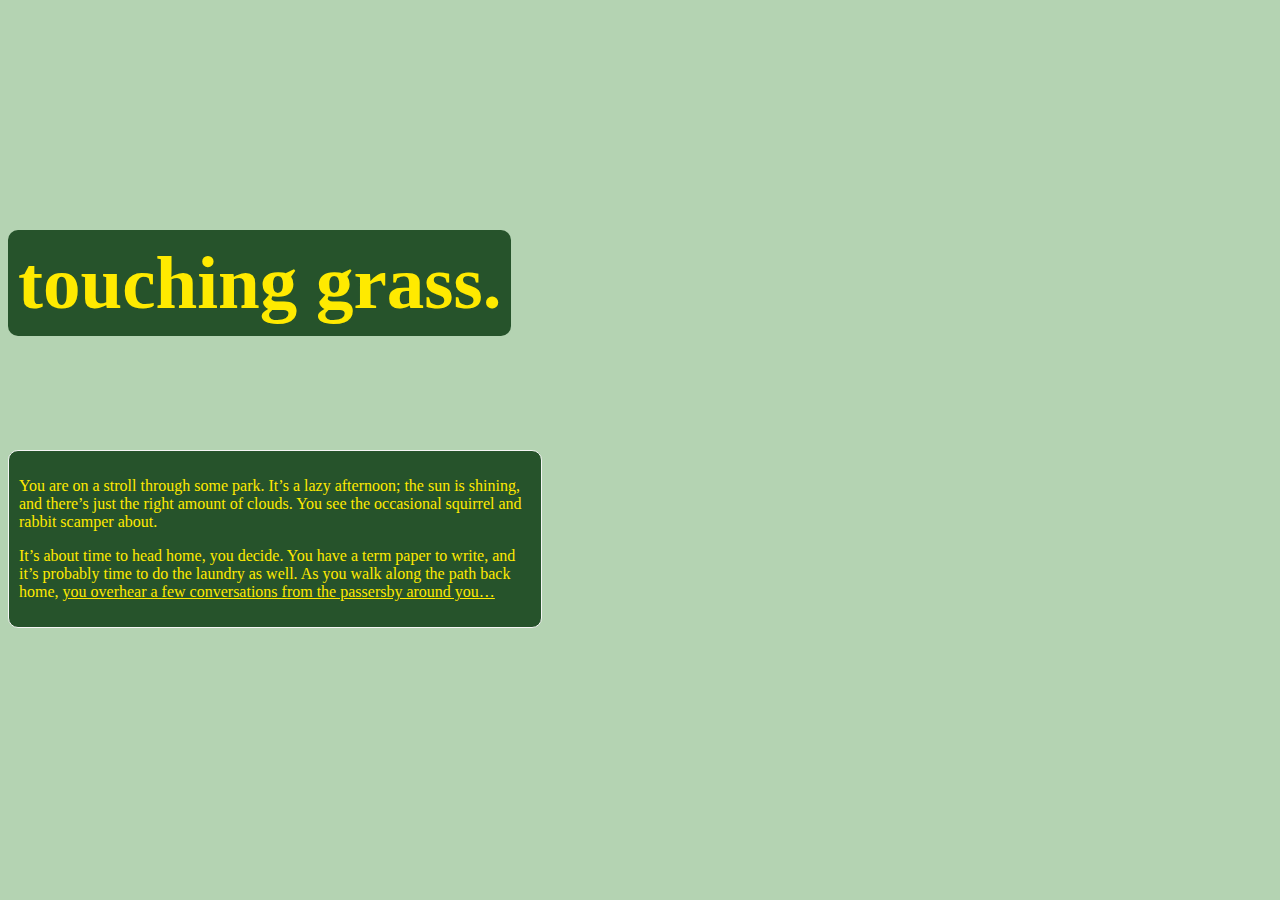
==== index.html @ 4f3f874d "scroll experiment" ====
<!DOCTYPE html>
<html>
  <head>
    <head>
        <meta charset="UTF-8">
        <meta name="viewport" content="width=device-width, initial-scale=1.0">
        <title>touching grass.</title>
        <link rel="stylesheet" href="styles.css">
    </head>
  </head>
  <body>

    <h1>touching grass.</h1>

    <div id="intro">
        <p>
            You are on a stroll through some park. It’s a lazy afternoon; the sun is shining, 
            and there’s just the right amount of clouds. You see the occasional squirrel and rabbit scamper about.
        </p>

        <p>
         It’s about time to head home, you decide. You have a term paper to write, and it’s probably time to do 
         the laundry as well. As you walk along the path back home, 
         <a id=introText href="path.html">
            you overhear a few conversations from the 
             passersby around you…</a>
        </p>
        
      </div>
  </body>
</html>
---- styles.css ----
body {
    background-color: #B4D3B2;
    overflow: scroll;
}

h1 {
    font-size: 75px;
    background-color: #26532B;
    border-radius: 10px;
    color: #ffea00;
    position: fixed;   
    top: 20%;
    padding: 10px;
    /* top: 100px; */
    /* text-align: center; */
    /* width: 50%; */
}
#intro {
    width: 40%;
    margin: auto;
    position: fixed;
    top: 50%;
    padding: 10px;
    background-color: #26532B;
    color: whitesmoke;
    border: 1px solid whitesmoke;
    border-radius: 10px;
}

p, a, #introText {
    color: #ffea00;
}
a:hover {
    color: #B4D3B2;
    background-color: #26532B;
}

.convo {
    text-align: center;
    font-size: medium;
}
.date {
    position: fixed;
    top: 450px;
    left: 100px;
}
.anime {
    position: fixed;
    top: 300px;
    right: 100px;
}
.ikea {
    position: fixed;
    top: 150px;
    left: 250px;
}
#continue {
    font-size: larger;
    position: fixed;
    left: 50%;
    bottom: 200px;
    transform: translate(-50%, -50%);
    margin: 0 auto;
}
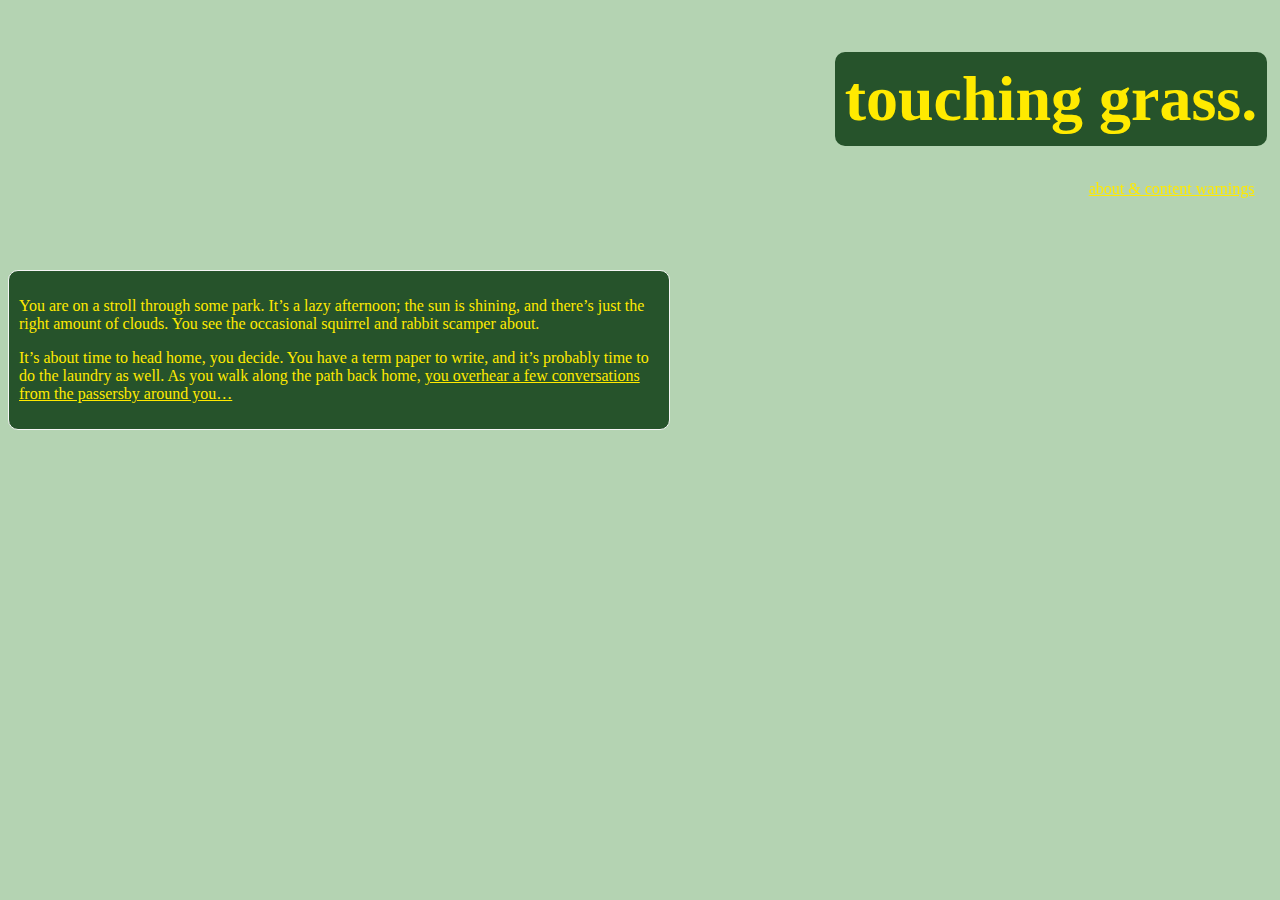
==== commit e96421db: "styling" ====
--- a/index.html
+++ b/index.html
@@ -9,9 +9,9 @@
     </head>
   </head>
   <body>
-
     <h1>touching grass.</h1>
-
+    <a id=about href="about.html">
+      about & content warnings</a>
     <div id="intro">
         <p>
             You are on a stroll through some park. It’s a lazy afternoon; the sun is shining, 
@@ -23,9 +23,9 @@
          the laundry as well. As you walk along the path back home, 
          <a id=introText href="path.html">
             you overhear a few conversations from the 
-             passersby around you…</a>
+             passersby around you…
+          </a>
         </p>
-        
       </div>
   </body>
 </html>--- a/styles.css
+++ b/styles.css
@@ -4,22 +4,28 @@
 }
 
 h1 {
-    font-size: 75px;
+    font-size: 400%;
     background-color: #26532B;
     border-radius: 10px;
     color: #ffea00;
     position: fixed;   
-    top: 20%;
+    top: 1%;
+    right: 1%;
     padding: 10px;
     /* top: 100px; */
     /* text-align: center; */
     /* width: 50%; */
 }
+#about {
+    position: fixed;   
+    top: 20%;
+    right: 2%;
+}
 #intro {
-    width: 40%;
+    width: 50%;
     margin: auto;
     position: fixed;
-    top: 50%;
+    top: 30%;
     padding: 10px;
     background-color: #26532B;
     color: whitesmoke;
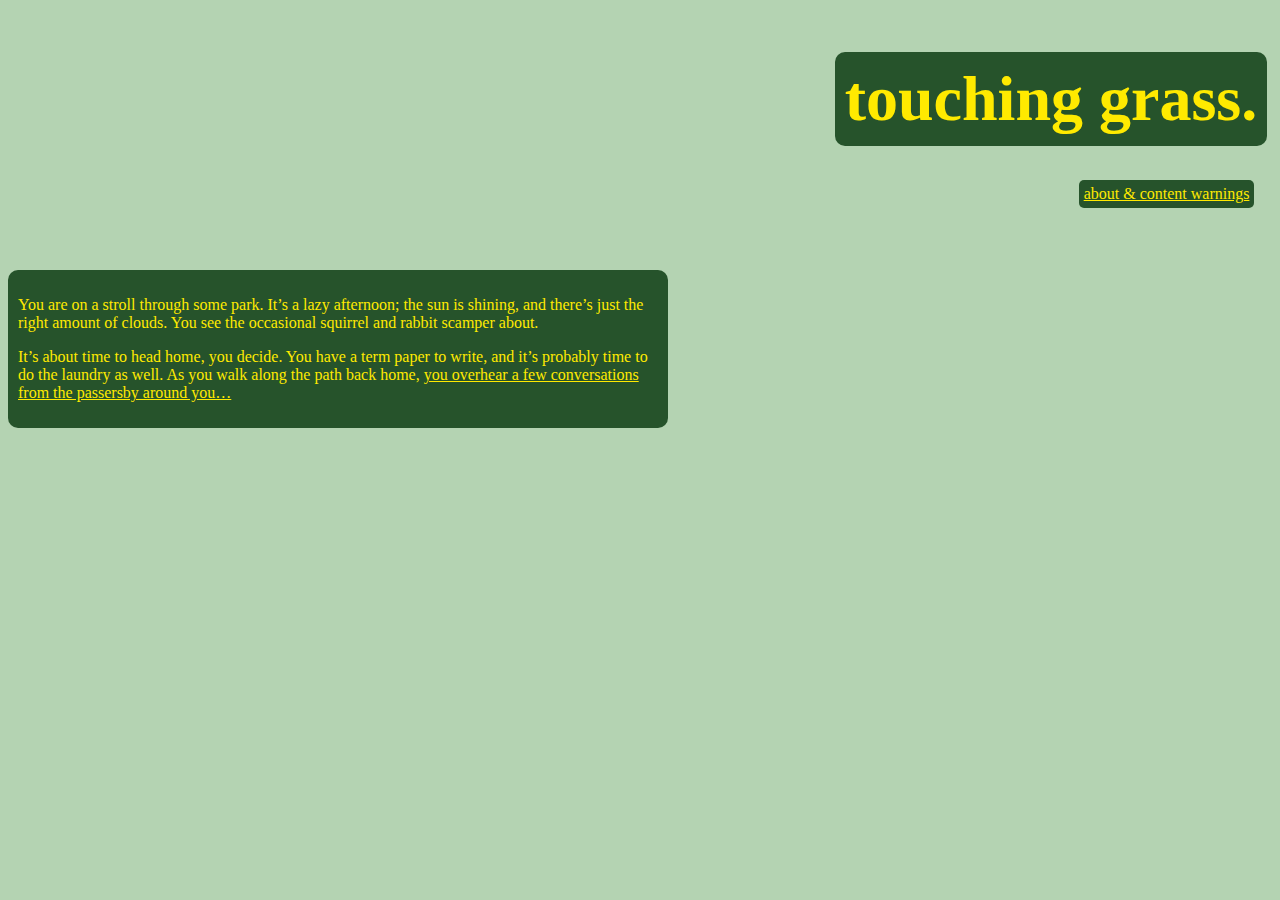
==== commit cb9d53b7: "about file" ====
--- a/index.html
+++ b/index.html
@@ -26,6 +26,7 @@
              passersby around you…
           </a>
         </p>
+        
       </div>
   </body>
 </html>--- a/styles.css
+++ b/styles.css
@@ -18,10 +18,13 @@
 }
 #about {
     position: fixed;   
+    background-color: #26532B;
+    padding: 5px;
+    border-radius: 5px;
     top: 20%;
     right: 2%;
 }
-#intro {
+#intro, .aboutText {
     width: 50%;
     margin: auto;
     position: fixed;
@@ -29,7 +32,6 @@
     padding: 10px;
     background-color: #26532B;
     color: whitesmoke;
-    border: 1px solid whitesmoke;
     border-radius: 10px;
 }
 
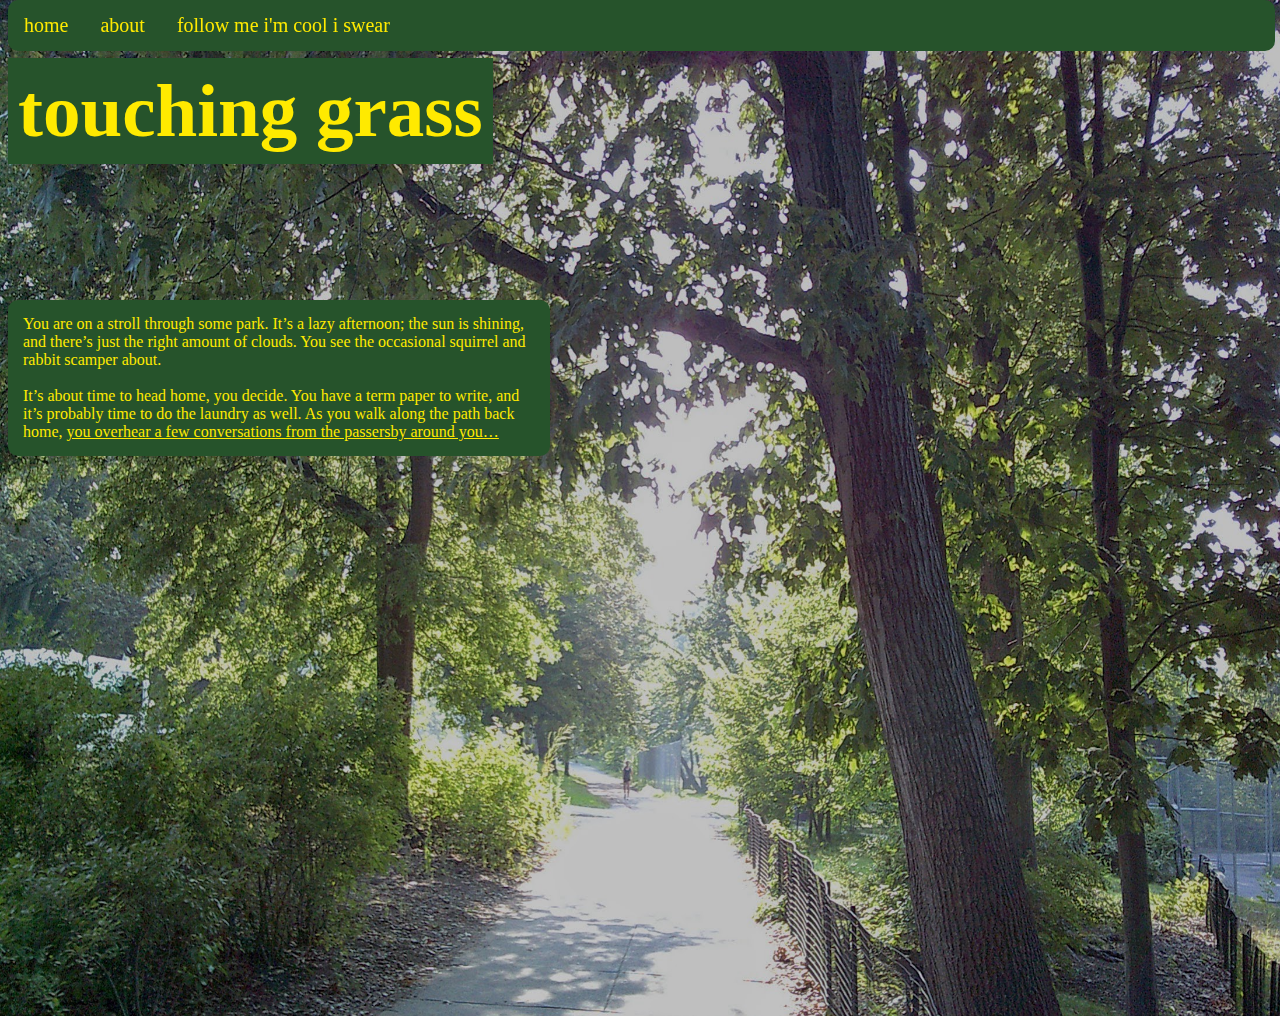
==== commit 072a026b: "made it tools assignment 4 -friendly LOLLL" ====
--- a/index.html
+++ b/index.html
@@ -5,28 +5,29 @@
         <meta charset="UTF-8">
         <meta name="viewport" content="width=device-width, initial-scale=1.0">
         <title>touching grass.</title>
-        <link rel="stylesheet" href="styles.css">
+        <link rel="stylesheet" href="css/styles.css">
     </head>
   </head>
   <body>
-    <h1>touching grass.</h1>
-    <a id=about href="about.html">
-      about & content warnings</a>
-    <div id="intro">
-        <p>
-            You are on a stroll through some park. It’s a lazy afternoon; the sun is shining, 
-            and there’s just the right amount of clouds. You see the occasional squirrel and rabbit scamper about.
-        </p>
-
-        <p>
-         It’s about time to head home, you decide. You have a term paper to write, and it’s probably time to do 
-         the laundry as well. As you walk along the path back home, 
-         <a id=introText href="path.html">
-            you overhear a few conversations from the 
-             passersby around you…
-          </a>
-        </p>
-        
-      </div>
+    <div class="navbar">
+      <a href="index.html">home</a>
+      <a href="about.html">about</a>
+      <a href="https://www.instagram.com/bealuna.jpg/">follow me i'm cool i swear</a>
+    </div>
+    <div>
+      <h1>touching grass</h1>
+      <div class="intro">
+          <p>
+              You are on a stroll through some park. It’s a lazy afternoon; the sun is shining, 
+              and there’s just the right amount of clouds. You see the occasional squirrel and rabbit scamper about.
+              <br><br>
+              It’s about time to head home, you decide. You have a term paper to write, and it’s probably time to do 
+              the laundry as well. As you walk along the path back home, 
+           <a class="intro text" href="path.html">
+              you overhear a few conversations from the 
+               passersby around you…</a>
+          </p>
+        </div>
+    </div>    
   </body>
 </html>--- a/css/styles.css
+++ b/css/styles.css
@@ -0,0 +1,75 @@
+body {
+  height: 1000px;
+    background-color: #B4D3B2;
+    background-image: url("/images/home.jpeg");
+    background-repeat: no-repeat;
+    background-size: 100% 100%;
+    min-height: 100vh;
+    overflow: auto;
+    
+}
+.navbar {
+    overflow: hidden;
+    background-color: #26532B;
+    position: fixed;
+    top: 0;
+    width: 99%;
+    border-radius: 10px;
+  }
+  h1 {
+    font-size: 75px;
+    background-color: #26532B;
+    color: #ffea00;
+    position: absolute;
+    padding: 10px;
+}
+  .navbar a {
+    float: left;
+    display: block;
+    color: #ffea00;
+    text-align: center;
+    padding: 14px 16px;
+    text-decoration: none;
+    font-size: 20px;
+  }
+  .navbar a:hover {
+    background: #ffea00;
+    color: #26532B;
+  }
+
+#about {
+    position: fixed;   
+    background-color: #26532B;
+    padding: 5px;
+    border-radius: 5px;
+    top: 20%;
+    right: 2%;
+}
+.intro p {
+    position: absolute;
+    width: 40%;
+    margin: auto;
+    top: 300px;
+    padding: 15px;
+    background-color: #26532B;
+    color: #ffea00;
+    border-radius: 10px;
+}
+.about {
+    position: absolute;
+    width: 50%;
+    margin: auto;
+    top: 200px;
+    padding: 5px;
+    background-color: #26532B;
+    color: whitesmoke;
+    border-radius: 10px;
+}
+
+p, a {
+    color: #ffea00;
+}
+a:hover {
+    color: #B4D3B2;
+    background-color: #26532B;
+}
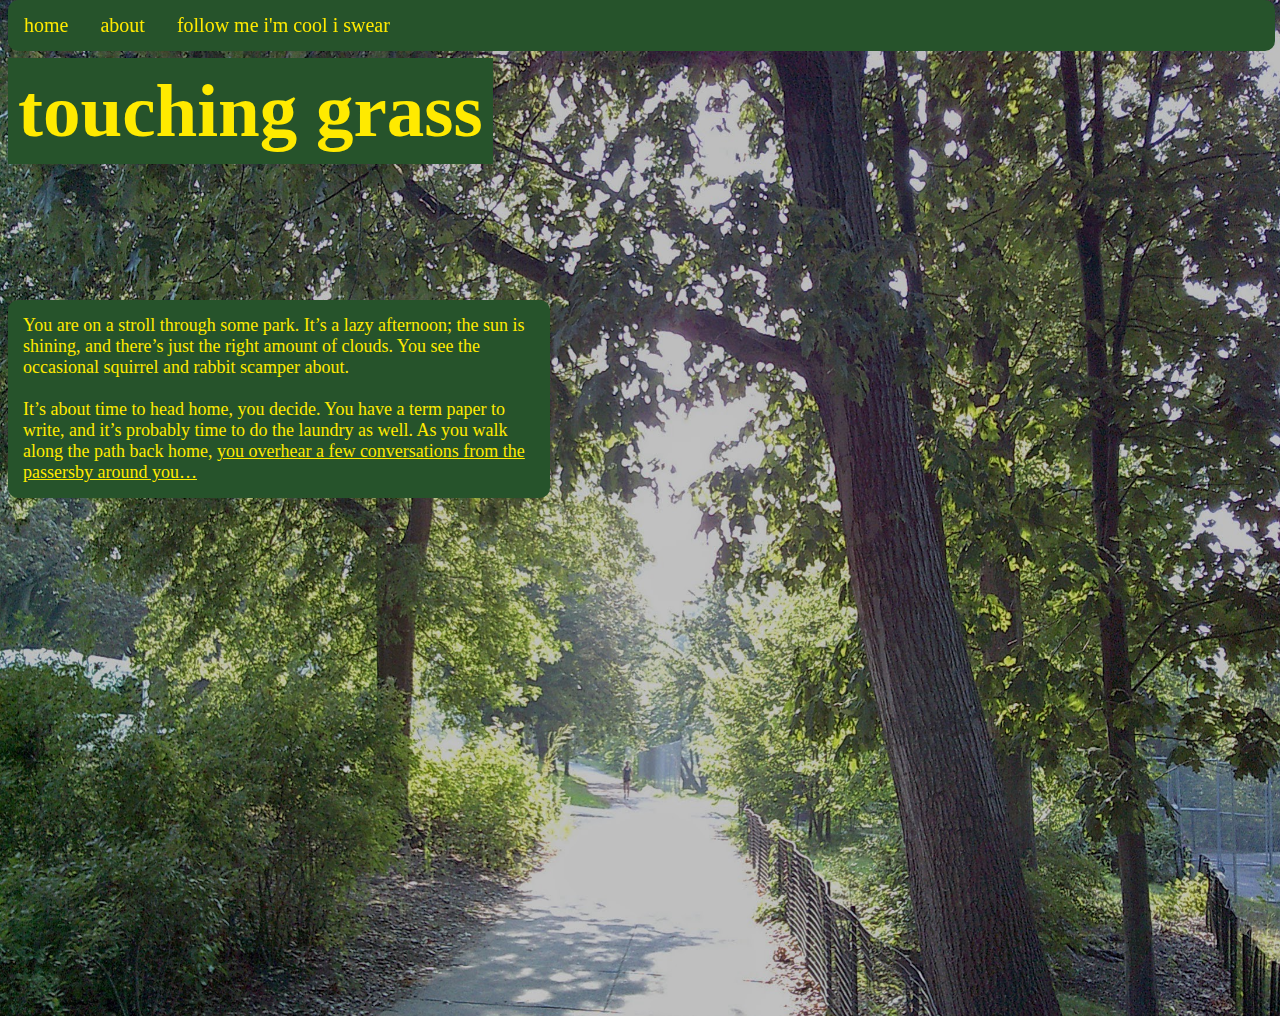
==== commit c9b41935: "mrow" ====
--- a/index.html
+++ b/index.html
@@ -5,7 +5,7 @@
         <meta charset="UTF-8">
         <meta name="viewport" content="width=device-width, initial-scale=1.0">
         <title>touching grass.</title>
-        <link rel="stylesheet" href="css/styles.css">
+        <link rel="stylesheet" href="styles.css">
     </head>
   </head>
   <body>
--- a/styles.css
+++ b/styles.css
@@ -0,0 +1,78 @@
+body {
+  height: 1000px;
+    background-color: #B4D3B2;
+    background-image: url("home.jpeg");
+    background-repeat: no-repeat;
+    background-size: 100% 100%;
+    min-height: 100vh;
+    overflow: auto;
+    
+}
+.navbar {
+    overflow: hidden;
+    background-color: #26532B;
+    position: fixed;
+    top: 0;
+    width: 99%;
+    border-radius: 10px;
+    z-index: 1000;
+  }
+  h1 {
+    font-size: 75px;
+    background-color: #26532B;
+    color: #ffea00;
+    position: absolute;
+    padding: 10px;
+}
+  .navbar a {
+    float: left;
+    display: block;
+    color: #ffea00;
+    text-align: center;
+    padding: 14px 16px;
+    text-decoration: none;
+    font-size: 20px;
+  }
+  .navbar a:hover {
+    background: #ffea00;
+    color: #26532B;
+    transition:0.3s;
+  }
+
+#about {
+    position: fixed;   
+    background-color: #26532B;
+    padding: 5px;
+    border-radius: 5px;
+    top: 20%;
+    right: 2%;
+}
+.intro p {
+    font-size: large;
+    position: absolute;
+    width: 40%;
+    margin: auto;
+    top: 300px;
+    padding: 15px;
+    background-color: #26532B;
+    color: #ffea00;
+    border-radius: 10px;
+}
+.about {
+    position: absolute;
+    width: 50%;
+    margin: auto;
+    top: 100px;
+    padding: 5px;
+    background-color: #26532B;
+    color: whitesmoke;
+    border-radius: 10px;
+}
+
+p, a {
+    color: #ffea00;
+}
+a:hover {
+    color: #B4D3B2;
+    background-color: #26532B;
+}
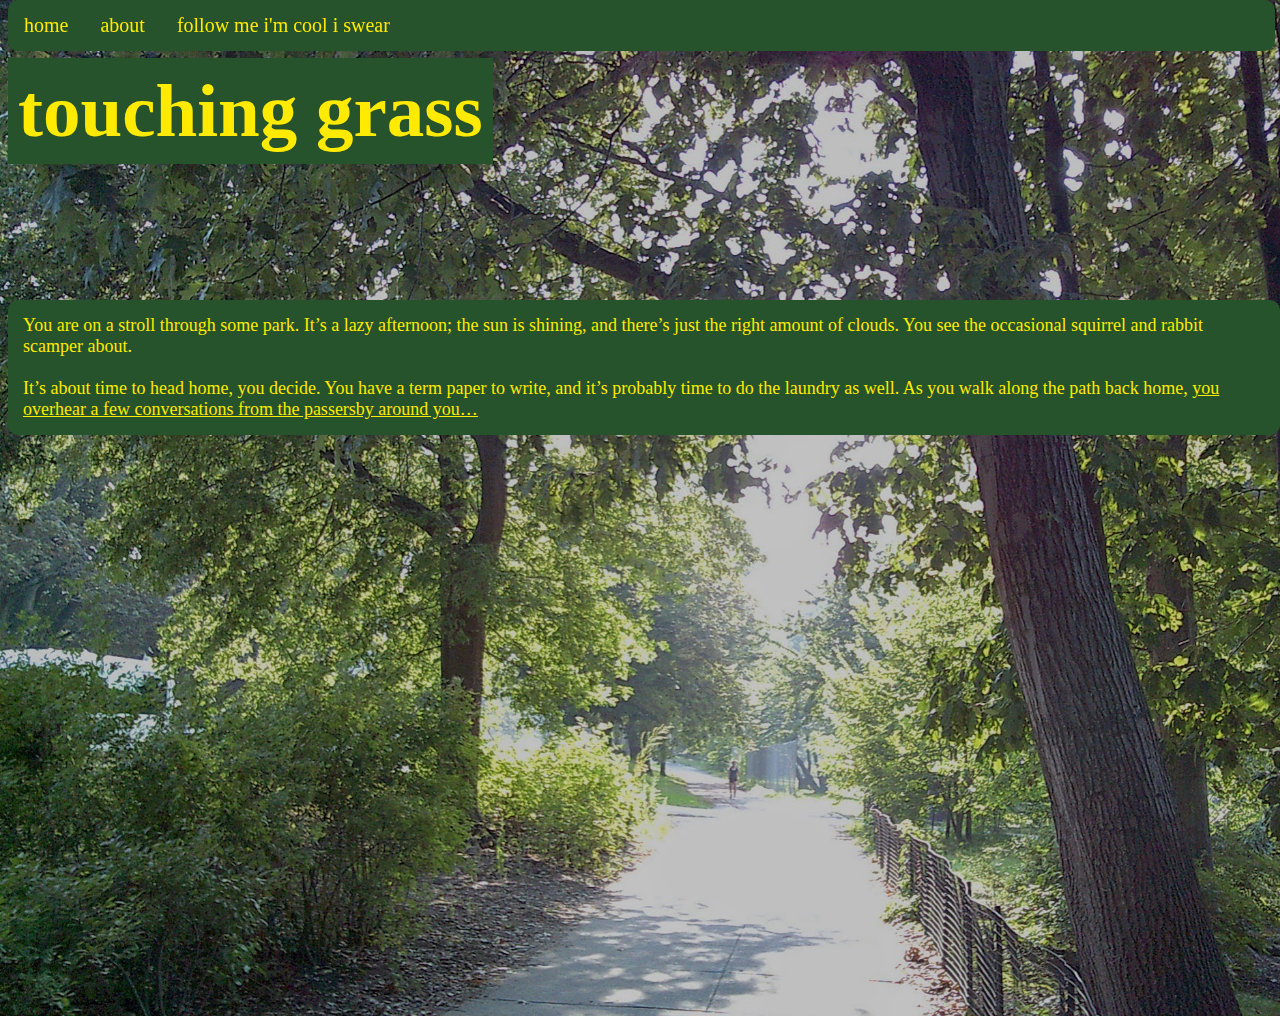
==== commit 3f8f6782: "hehe" ====
--- a/index.html
+++ b/index.html
@@ -18,14 +18,13 @@
       <h1>touching grass</h1>
       <div class="intro">
           <p>
-              You are on a stroll through some park. It’s a lazy afternoon; the sun is shining, 
+              You are on a stroll through some park. It’s a lazy afternoon; the sun is shining,
               and there’s just the right amount of clouds. You see the occasional squirrel and rabbit scamper about.
               <br><br>
-              It’s about time to head home, you decide. You have a term paper to write, and it’s probably time to do 
-              the laundry as well. As you walk along the path back home, 
+              It’s about time to head home, you decide. You have a term paper to write, and it’s probably time to do
+              the laundry as well. As you walk along the path back home,
            <a class="intro text" href="path.html">
-              you overhear a few conversations from the 
-               passersby around you…</a>
+              you overhear a few conversations from the passersby around you…</a>
           </p>
         </div>
     </div>    
--- a/styles.css
+++ b/styles.css
@@ -3,7 +3,8 @@
     background-color: #B4D3B2;
     background-image: url("home.jpeg");
     background-repeat: no-repeat;
-    background-size: 100% 100%;
+    /*background-size: 100% 100%;*/
+    background-size: cover;
     min-height: 100vh;
     overflow: auto;
     
@@ -50,7 +51,6 @@
 .intro p {
     font-size: large;
     position: absolute;
-    width: 40%;
     margin: auto;
     top: 300px;
     padding: 15px;
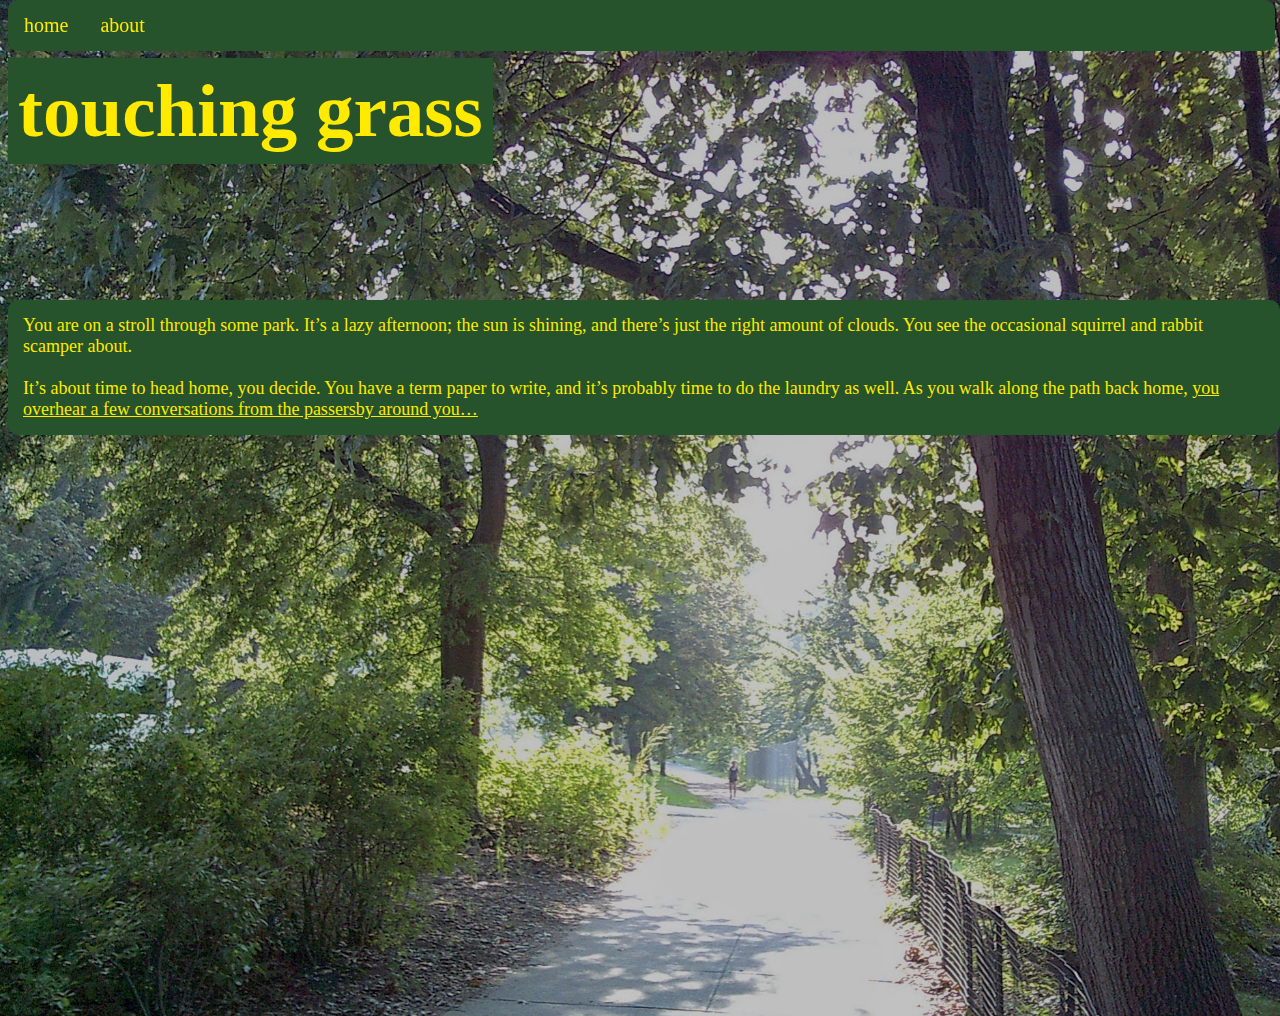
==== commit a8eaef24: "removed insta" ====
--- a/index.html
+++ b/index.html
@@ -12,7 +12,6 @@
     <div class="navbar">
       <a href="index.html">home</a>
       <a href="about.html">about</a>
-      <a href="https://www.instagram.com/bealuna.jpg/">follow me i'm cool i swear</a>
     </div>
     <div>
       <h1>touching grass</h1>
